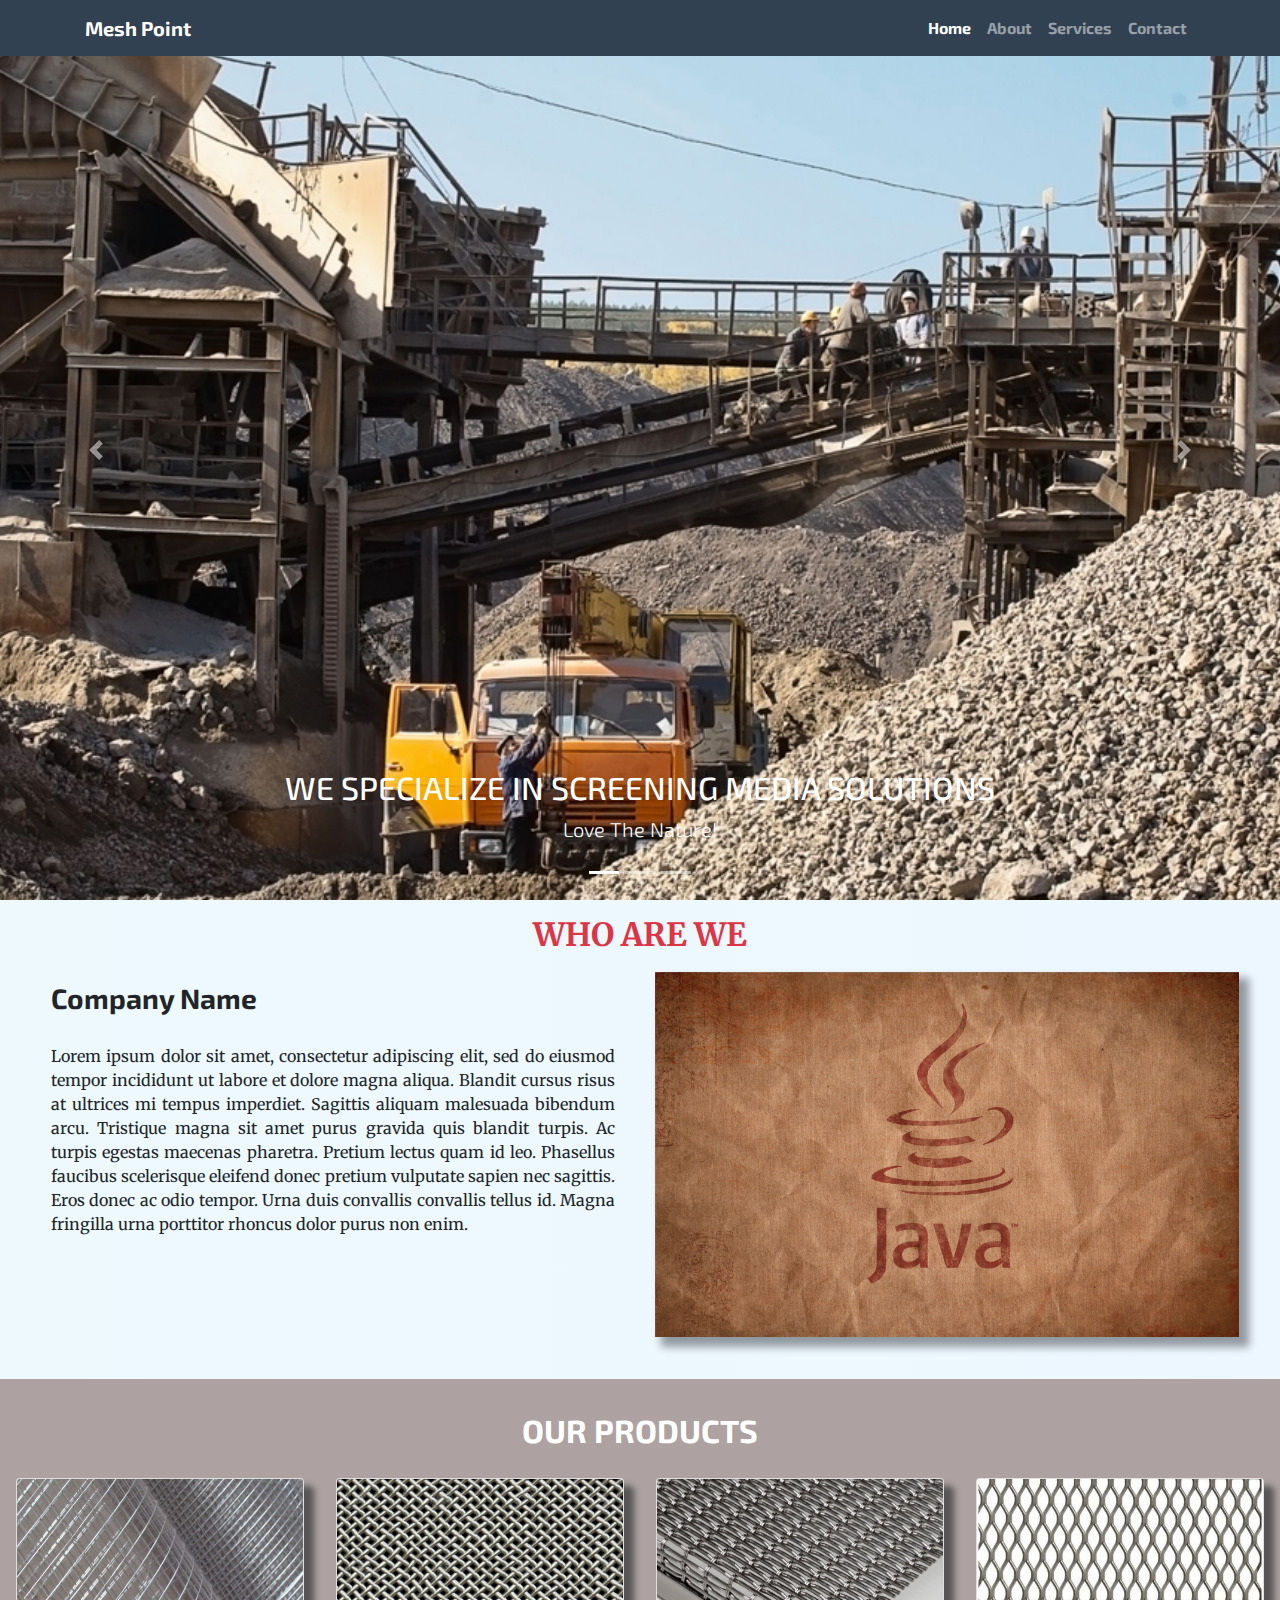
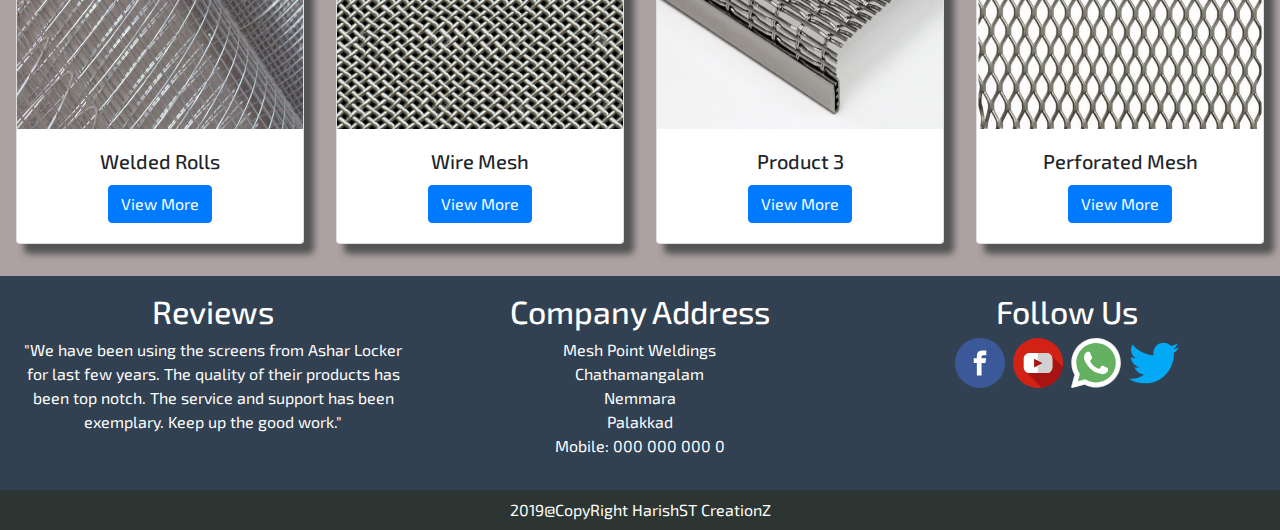
==== index.html @ c57a37d0 "Initial Commit" ====
<!DOCTYPE html>
<html>
<head>
	<!-- Required meta tags -->
    <meta charset="utf-8">
    <meta name="viewport" content="width=device-width, initial-scale=1, shrink-to-fit=no">

	<!-- Fonts -->
	<link href="https://fonts.googleapis.com/css?family=Merriweather" rel="stylesheet">
	<link href="https://fonts.googleapis.com/css?family=Exo+2" rel="stylesheet">

    <!-- CSS -->
    <link rel="stylesheet" href="https://stackpath.bootstrapcdn.com/bootstrap/4.3.1/css/bootstrap.min.css">
    <link rel="stylesheet" href="https://use.fontawesome.com/releases/v5.7.2/css/all.css" integrity="sha384-fnmOCqbTlWIlj8LyTjo7mOUStjsKC4pOpQbqyi7RrhN7udi9RwhKkMHpvLbHG9Sr" crossorigin="anonymous">
    <link rel="stylesheet" href="css/animate.css">
	<link rel="stylesheet" href="css/style.css">

	<title>Mesh Point - Chathamangalam, Nemmara</title>
</head>
<body>

	<!-- Navigation -->
	<nav class="navbar navbar-expand-lg navbar-dark font-weight-bold bg-success fixed-top-mod">
	  <div class="container">
	    <a class="navbar-brand" href="index.html">Mesh Point</a>
	    <button class="navbar-toggler" type="button" data-toggle="collapse" data-target="#navbarResponsive" aria-controls="navbarResponsive" aria-expanded="false" aria-label="Toggle navigation">
	          <span class="navbar-toggler-icon"></span>
	        </button>
	    <div class="collapse navbar-collapse" id="navbarResponsive">
	      <ul class="navbar-nav ml-auto">
	        <li class="nav-item active">
	          <a class="nav-link" href="#">Home
	                <span class="sr-only">(current)</span>
	              </a>
	        </li>
	        <li class="nav-item">
	          <a class="nav-link" href="#">About</a>
	        </li>
	        <li class="nav-item">
	          <a class="nav-link" href="#">Services</a>
	        </li>
	        <li class="nav-item">
	          <a class="nav-link" href="#">Contact</a>
	        </li>
	      </ul>
	    </div>
	  </div>
	</nav>

	<!-- Caraousel Slider Code -->
	<header>
	  <div id="carouselExampleIndicators" class="carousel slide carousel-fade" data-ride="carousel">
	    <ol class="carousel-indicators">
	      <li data-target="#carouselExampleIndicators" data-slide-to="0" class="active"></li>
	      <li data-target="#carouselExampleIndicators" data-slide-to="1"></li>
	      <li data-target="#carouselExampleIndicators" data-slide-to="2"></li>
	    </ol>
	    <div class="carousel-inner" role="listbox">

	      <div class="carousel-item active" style="background-image: url('img/carousel/img1.jpg')">
	        <div class="carousel-caption d-none d-md-block">
	          <h2 class="carousel-heading">WE SPECIALIZE IN SCREENING MEDIA SOLUTIONS</h2>
	          <p class="lead">Love The Nature!</p>
	        </div>
	      </div>

	      <div class="carousel-item" style="background-image: url('img/carousel/img2.jpg')">
	        <div class="carousel-caption d-none d-md-block">
	          <h2 class="carousel-heading">WE SPECIALIZE IN SCREENING MEDIA SOLUTIONS</h2>
	          <p class="lead">Care The Nature!</p>
	        </div>
	      </div>

	      <div class="carousel-item" style="background-image: url('img/carousel/img3.jpg')">
	        <div class="carousel-caption d-none d-md-block">
	          <h2 class="carousel-heading animated pulse">WE SPECIALIZE IN SCREENING MEDIA SOLUTIONS</h2>
	          <p class="lead">Protect The Nature</p>
	        </div>
	      </div>

	    </div>
	    <a class="carousel-control-prev" href="#carouselExampleIndicators" role="button" data-slide="prev">
	          <span class="carousel-control-prev-icon" aria-hidden="true"></span>
	          <span class="sr-only">Previous</span>
	        </a>
	    <a class="carousel-control-next" href="#carouselExampleIndicators" role="button" data-slide="next">
	          <span class="carousel-control-next-icon" aria-hidden="true"></span>
	          <span class="sr-only">Next</span>
	        </a>
	  </div>
	</header>
	<!-- Header Ends -->

	<!-- Content Starts -->
	<section class="content ">
		
		<div class="container-fluid" id="content1">

			<h2>WHO ARE WE</h2>

			<div class="row content-inside">
				
				<div class="col-lg-6">
					<h3 class="company-title">Company Name</h3>
					<p class="description">Lorem ipsum dolor sit amet, consectetur adipiscing elit, sed do eiusmod tempor incididunt ut labore et dolore magna aliqua. Blandit cursus risus at ultrices mi tempus imperdiet. Sagittis aliquam malesuada bibendum arcu. Tristique magna sit amet purus gravida quis blandit turpis. Ac turpis egestas maecenas pharetra. Pretium lectus quam id leo. Phasellus faucibus scelerisque eleifend donec pretium vulputate sapien nec sagittis. Eros donec ac odio tempor. Urna duis convallis convallis tellus id. Magna fringilla urna porttitor rhoncus dolor purus non enim.</p>
				</div>

				<div class="col-lg-6 content-img">
					<img src="img/programmer-1.jpg" class="img-fluid" alt="Responsive image">
				</div>
			</div>

		</div>

		<div class="container-fluid" id="content2"></div>
		<div class="container-fluid" id="content3"></div>

	</section>
	<!-- Content Ends -->

	<!-- Product Section Starts -->
	<section class="products">

		<div class="container-fluid">

			<h2>OUR PRODUCTS</h2>

			<div class="row" id="product-container">

				<div class="card mx-auto from-left" style="width: 18rem;">
				  <img class="card-img-top" src="img/Products-Home/welded-rolls.jpg" alt="">
				  <div class="card-body">
				    <h5 class="card-title">Welded Rolls</h5>
				    <!-- <p class="card-text">Some quick example text to build on the card title and make up the bulk of the card's content.</p> -->
				    <a href="welded-rolls.html" class="btn btn-primary"><i class="fas fa-arrow-circle-right"></i> View More</a>
				  </div>
				</div>

				<div class="card mx-auto from-left" style="width: 18rem;">
				  <img class="card-img-top" src="img/Products-Home/test-img.jpg" alt="">
				  <div class="card-body">
				    <h5 class="card-title">Wire Mesh</h5>
				    <!-- <p class="card-text">Some quick example text to build on the card title and make up the bulk of the card's content.</p> -->
				    <a href="wire-mesh.html" class="btn btn-primary"><i class="fas fa-arrow-circle-right"></i> View More</a>
				  </div>
				</div>

				<div class="card mx-auto from-right" style="width: 18rem;">
				  <img class="card-img-top" src="img/Products-Home/Befestigung_Decke_Kante_Teaser2.jpg" alt="">
				  <div class="card-body">
				    <h5 class="card-title">Product 3</h5>
				    <!-- <p class="card-text">Some quick example text to build on the card title and make up the bulk of the card's content.</p> -->
				    <a href="welded-rolls.html" class="btn btn-primary"><i class="fas fa-arrow-circle-right"></i> View More</a>
				  </div>
				</div>

				<div class="card mx-auto from-right" style="width: 18rem;">
				  <img class="card-img-top" src="img/Products-Home/perforated-wire-mesh.png" alt="">
				  <div class="card-body">
				    <h5 class="card-title">Perforated Mesh</h5>
				    <!-- <p class="card-text">Some quick example text to build on the card title and make up the bulk of the card's content.</p> -->
				    <a href="perforated-mesh.html" class="btn btn-primary"><i class="fas fa-arrow-circle-right"></i> View More</a>
				  </div>
				</div>

			</div> <!-- row -->

		</div> <!-- container-fluid -->


	</section>
	<!-- Product Section Ends -->

	<!-- Footer Starts -->
	<footer>
		<div class="container-fluid">
			<div class="row">
	
				<div class="col-lg-4 mx-auto" id="left-footer-column">
					<h2>Reviews</h2>
					<p>"We have been using the screens from Ashar Locker for last few years. The quality of their products has been top notch. The service and support has been exemplary. Keep up the good work."</p>
				</div>
	
				<div class="col-lg-4 mx-auto" id="center-footer-column">
					<h2>Company Address</h2>
					<ul class="address">
						<li>Mesh Point Weldings</li>
						<li>Chathamangalam</li>
						<li>Nemmara</li>
						<li>Palakkad</li>
						<li>Mobile: 000 000 000 0</li>
					</ul>
				</div>
	
				<div class="col-lg-4 mx-auto" id="right-footer-column">
					<h2>Follow Us</h2>
					<ul class="social-media">
						<li>
							<img src="img/svg-icons/social-media/facebook.svg" alt="">
						</li>
						<li>
							<img src="img/svg-icons/social-media/youtube.svg" alt="">
						</li>
						<li>
							<img src="img/svg-icons/social-media/whatsapp.svg" alt="">
						</li>
						<li>
							<img src="img/svg-icons/social-media/twitter.svg" alt="">
						</li>
					</ul>
				</div>
				
			</div>
		</div>
			
	</footer>
	<!-- Footer Ends -->

	<section class="copyright">
		<p>2019@CopyRight HarishST CreationZ</p>
	</section>


	<!-- Optional JavaScript -->
    <script src="https://code.jquery.com/jquery-3.3.1.slim.min.js"></script>
    <script src="https://cdnjs.cloudflare.com/ajax/libs/popper.js/1.14.7/umd/popper.min.js"></script>
    <script src="https://stackpath.bootstrapcdn.com/bootstrap/4.3.1/js/bootstrap.min.js"></script>
    <script src="js/visible.js"></script>

    <script type="text/javascript">
	$(window).scroll(function(event) {

		$(".content").each(function(i, el) {
			var el = $(el);
			if (el.visible(true)) {
				el.addClass("animated fadeIn");
			} 
		});

		$(".from-right").each(function(i, el) {
			var el = $(el);
			if (el.visible(true)) {
				el.addClass("animated fadeInRight"); 
			} 
		});

		$(".from-left").each(function(i, el) {
			var el = $(el);
			if (el.visible(true)) {
				el.addClass("animated fadeInLeft"); 
			} 
		});

		$("#left-footer-column").each(function(i, el) {
			var el = $(el);
			if (el.visible(true)) {
				el.addClass("animated fadeInLeft"); 
			} 
		});

		/*$("#center-footer-column").each(function(i, el) {
			var el = $(el);
			if (el.visible(true)) {
				el.addClass("animated fadeInDown"); 
			} 
		});*/

		$("#right-footer-column").each(function(i, el) {
			var el = $(el);
			if (el.visible(true)) {
				el.addClass("animated fadeInRight"); 
			} 
		});

	});
    </script>
</body>
</html>
---- css/style.css ----
/*---General Stylings ---*/
body, html {
	/*font-family: 'Merriweather', serif;*/
	font-family: 'Exo 2', sans-serif;
	background: #edf5e1 !important;
}

/*--- Header Stylings ---*/
.navbar {
	/*background: linear-gradient(120deg, #00e4d0, #5983e8);*/
	background: #314152 !important;

}

.fixed-top-mod {
	position: absolute;
    top: 0;
    right: 0;
    left: 0;
    z-index: 1030;
}

/*--- Section Content Stylings ---*/
section.content {
	background: linear-gradient(to right,#eef9fe,#edf7ff);
	padding: 1em 1em 2em 1em;
	/*background-color: #698bac;*/
}

.description {
	text-align: justify;
    font-size: 1em;
    font-family: 'Merriweather', serif;
    padding: 10px;
}

.company-title {
	padding: 10px;
	font-weight: bolder;
}


.content h2 {
	text-align: center;
    color: #dc3545;
    font-weight: bolder;
    font-family: 'Merriweather', serif;

}

.content-img img {
	box-shadow: 8px 8px 8px 2px #343a407d;
}

.content-inside {
	padding: 10px;
}



/*--- Footer Stylings ---*/
footer {
	/*min-height: 250px;*/
	background: #314152 !important;
	/*background: linear-gradient(120deg, #1d2124, #454b4f);*/
	color: white;
	/*color: #528ff0;*/
	text-align: center;
	vertical-align: center;
	padding: 1em 0px 1em 0px;
}

footer .footer-column {
	padding-right: 10px;
	padding-left: 10px;
}

ul.address, ul.social-media {
    list-style: none;
    padding-left: 0px;
}
ul.social-media li img {
    width: 50px;
    height: 50px;
    margin-left: 4px;
    margin-right: 4px;
}
ul.social-media {
    display: inline-flex;
}

/*--- CopyRight ---*/
section.copyright {
    text-align: center;
    color: #fff;
    /*background: #379683 !important;*/
    background: #2c3531 !important;
}

section.copyright p {
    font-size: 16px;
    font-stretch: expanded;
    margin: 0px;
    padding: 0.5em 0px 0.5em 0px;
}

/*--- Carousel Stylings ---*/
.carousel-item {
  height: 100vh;
  min-height: 350px;
  background: no-repeat center center scroll;
  -webkit-background-size: cover;
  -moz-background-size: cover;
  -o-background-size: cover;
  background-size: cover;
}

.carousel-item:after {
	background:rgba(0,0,0,0.6);
}

.carousel-heading {
	/* font-size: 3.5rem; */
    /* font-weight: 300; */
    /* line-height: 1.2; */
}

/*---- Product Stylings ----*/
.products {
	background-color: #ada1a1;
}

.products h2 {
	text-align: center;
    color: #fff;
    font-weight: bold;
    padding-top: 1em;
}

.products .card {
	margin: 20px 0px 2em 0px;
}

img.card-img-top {
    height: 250px;
}

.card {
    text-align: center;
    box-shadow: 9px 9px 6px 1px #555555;
}


/* ----- Gallery Thumbnail Styles -------- */
.thumbnail {
    width: 400px;
    height: 300px;
    max-width: 100%;
    max-height: 100%;
    opacity: 0.75;
    cursor: pointer;
    box-shadow: 8px 10px 5px 0px #5d5757;
    border-radius: 10px;
}
.thumbnail:hover {
    opacity: 1;
}
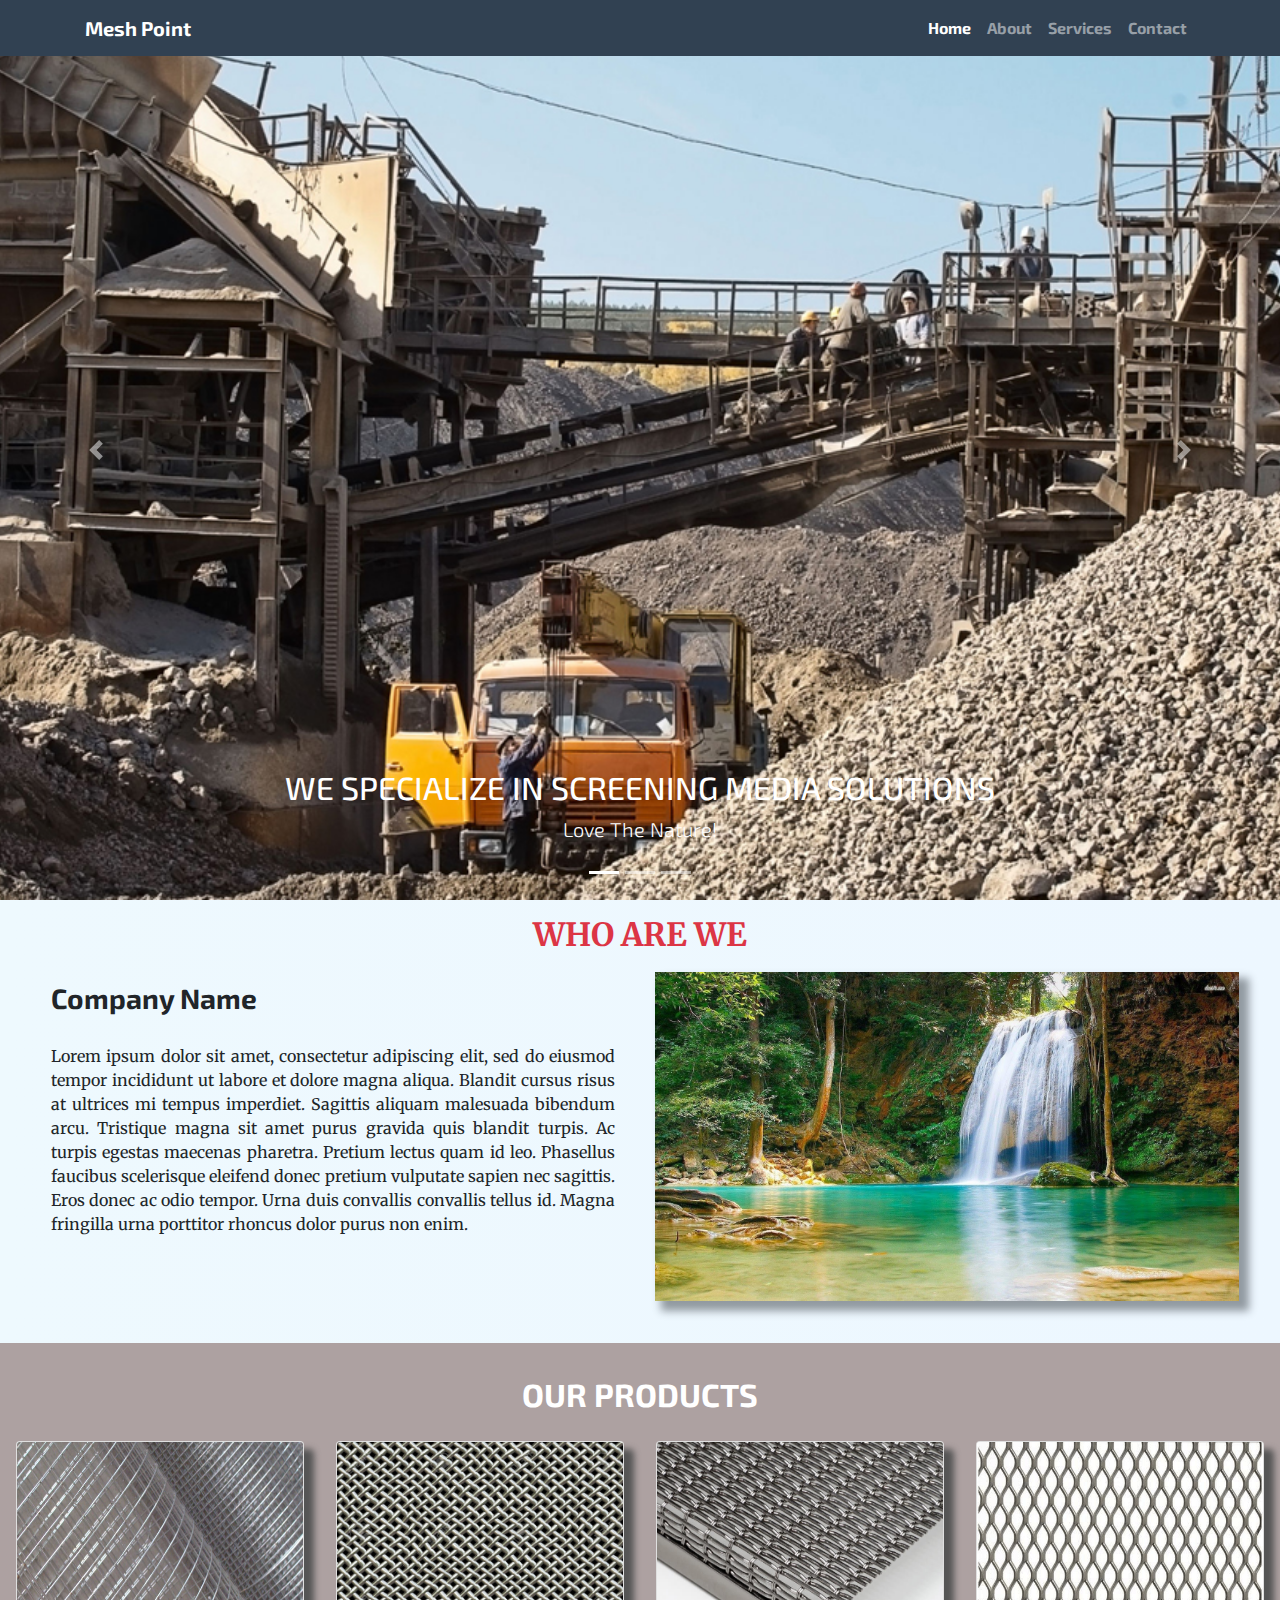
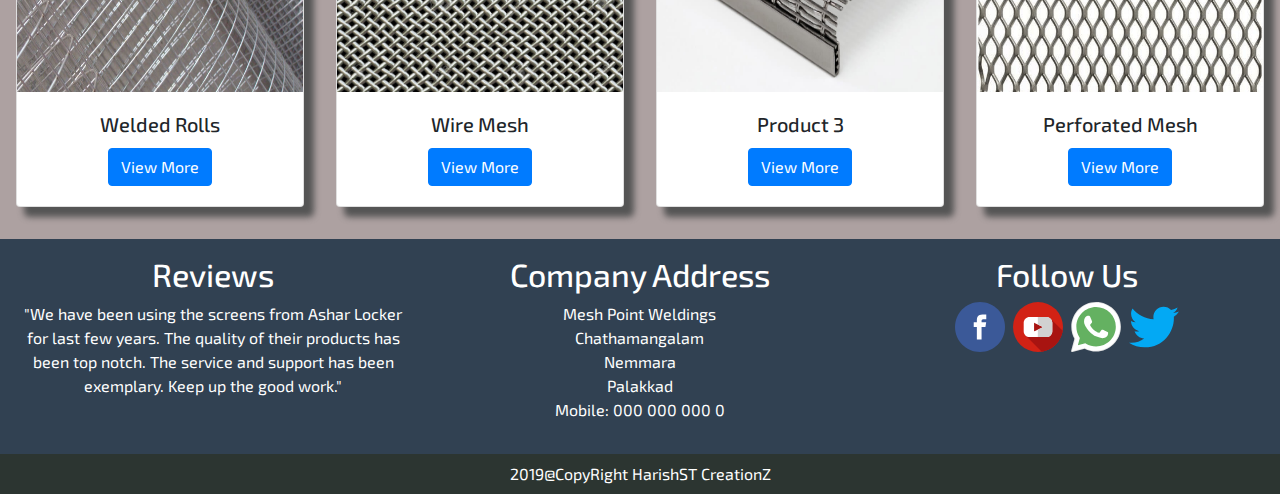
==== commit 222c17dd: "Changed the Java Image" ====
--- a/index.html
+++ b/index.html
@@ -29,7 +29,7 @@
 	    <div class="collapse navbar-collapse" id="navbarResponsive">
 	      <ul class="navbar-nav ml-auto">
 	        <li class="nav-item active">
-	          <a class="nav-link" href="#">Home
+	          <a class="nav-link" href="index.html">Home
 	                <span class="sr-only">(current)</span>
 	              </a>
 	        </li>
@@ -106,7 +106,7 @@
 				</div>
 
 				<div class="col-lg-6 content-img">
-					<img src="img/programmer-1.jpg" class="img-fluid" alt="Responsive image">
+					<img src="img/Slider-3.jpg" class="img-fluid" alt="Responsive image">
 				</div>
 			</div>
 
--- a/css/style.css
+++ b/css/style.css
@@ -162,6 +162,11 @@
     box-shadow: 8px 10px 5px 0px #5d5757;
     border-radius: 10px;
 }
+
 .thumbnail:hover {
     opacity: 1;
+}
+
+section.bg-white {
+    background: white !important;
 }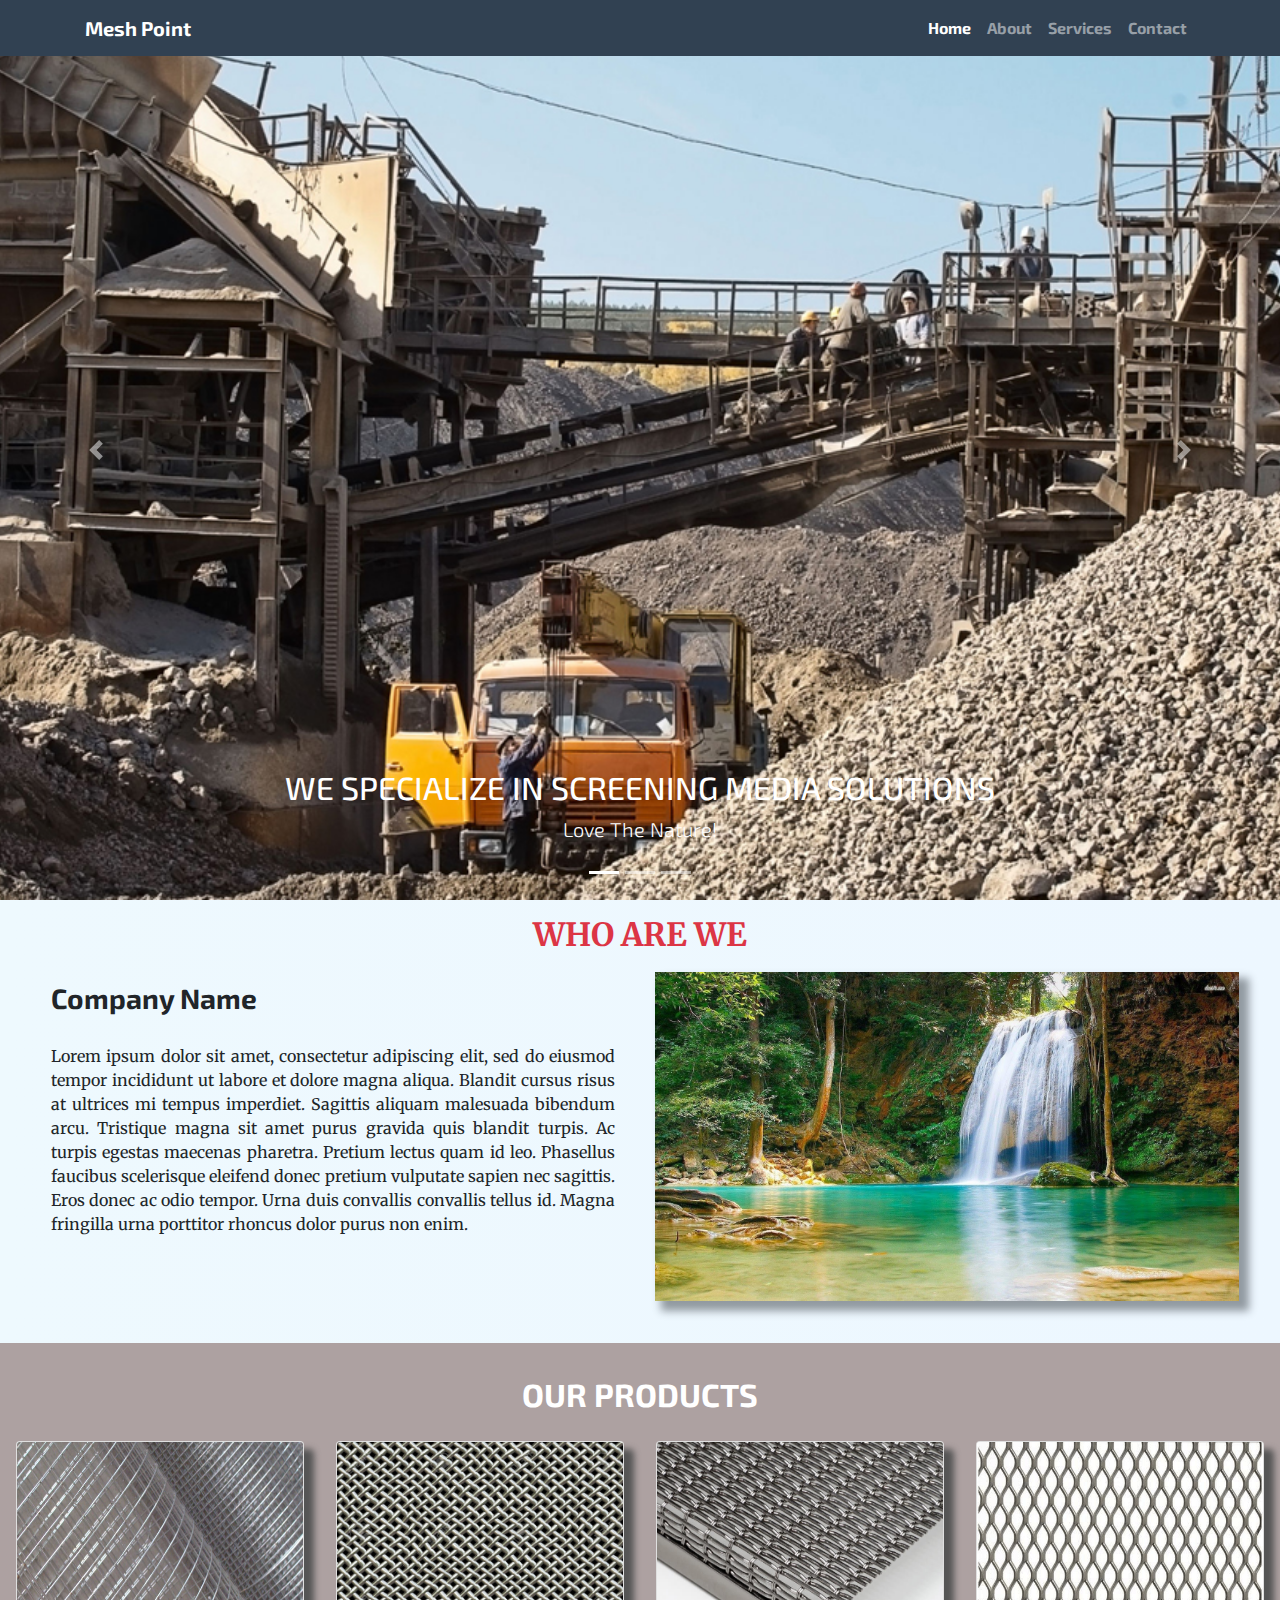
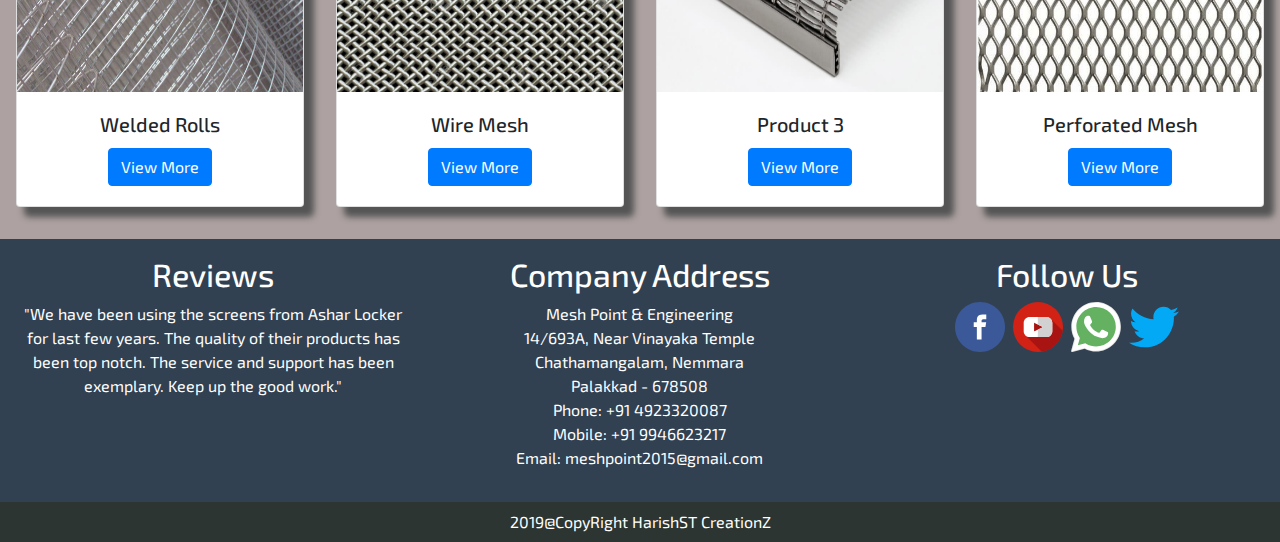
==== commit f01d02e8: "Changed address" ====
--- a/index.html
+++ b/index.html
@@ -184,11 +184,13 @@
 				<div class="col-lg-4 mx-auto" id="center-footer-column">
 					<h2>Company Address</h2>
 					<ul class="address">
-						<li>Mesh Point Weldings</li>
-						<li>Chathamangalam</li>
-						<li>Nemmara</li>
-						<li>Palakkad</li>
-						<li>Mobile: 000 000 000 0</li>
+						<li>Mesh Point & Engineering</li>
+						<li>14/693A, Near Vinayaka Temple</li>
+						<li>Chathamangalam, Nemmara</li>
+						<li>Palakkad - 678508</li>
+						<li>Phone: +91 4923320087</li>
+						<li>Mobile: +91 9946623217</li>
+						<li>Email: meshpoint2015@gmail.com</li>
 					</ul>
 				</div>
 	
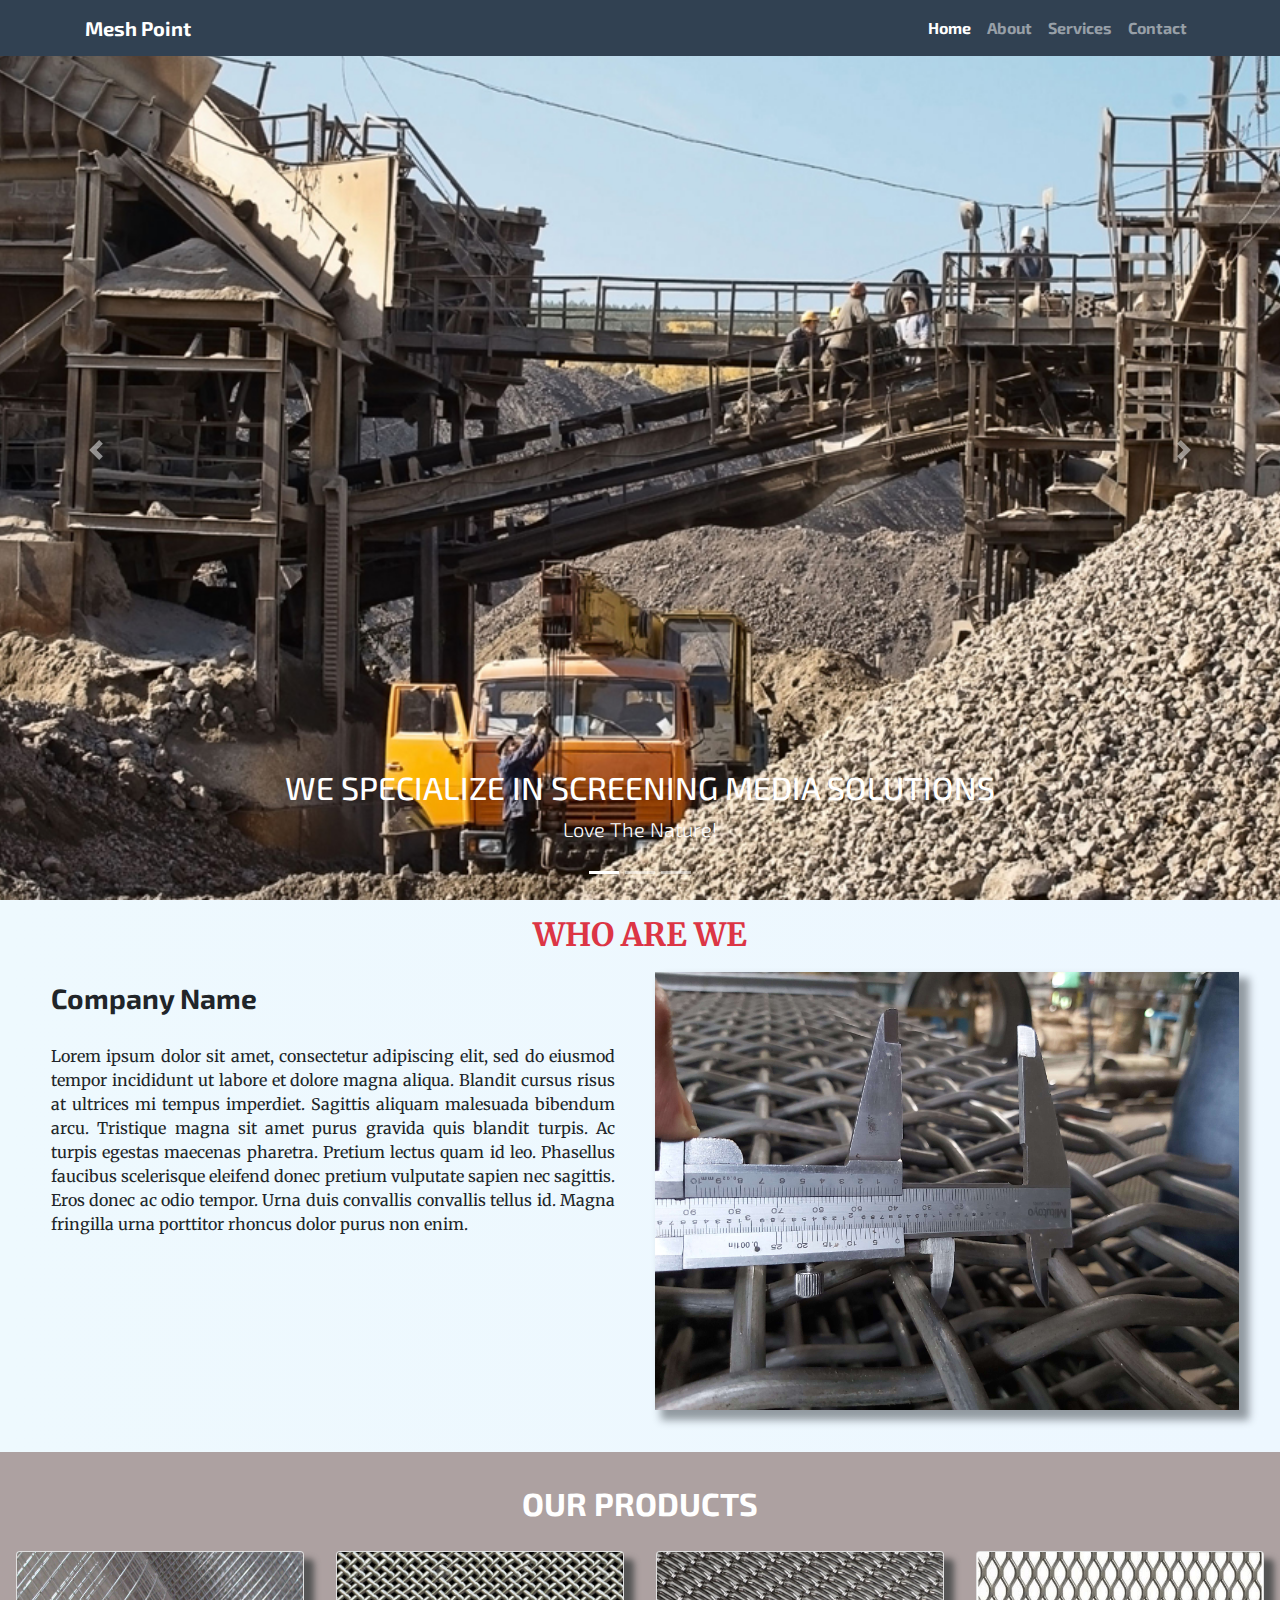
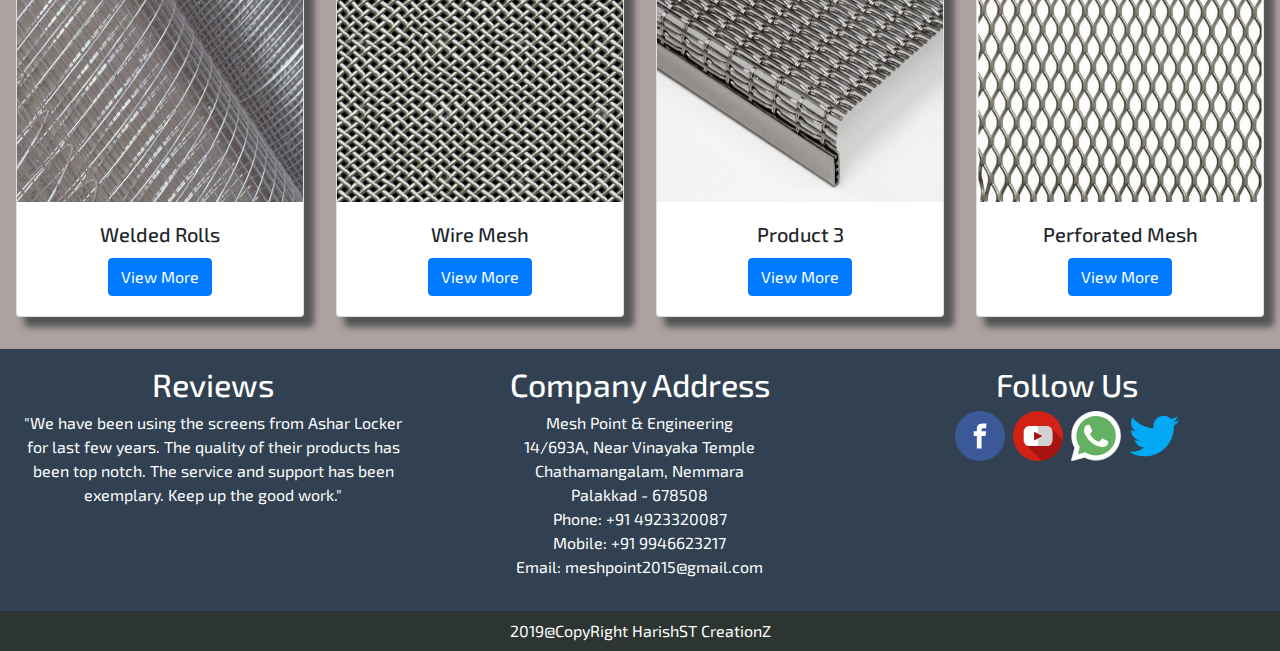
==== commit c939368a: "Changed Address" ====
--- a/index.html
+++ b/index.html
@@ -106,7 +106,7 @@
 				</div>
 
 				<div class="col-lg-6 content-img">
-					<img src="img/Slider-3.jpg" class="img-fluid" alt="Responsive image">
+					<img src="img/gallery/20190813_144756.jpg" class="img-fluid" alt="Responsive image">
 				</div>
 			</div>
 
